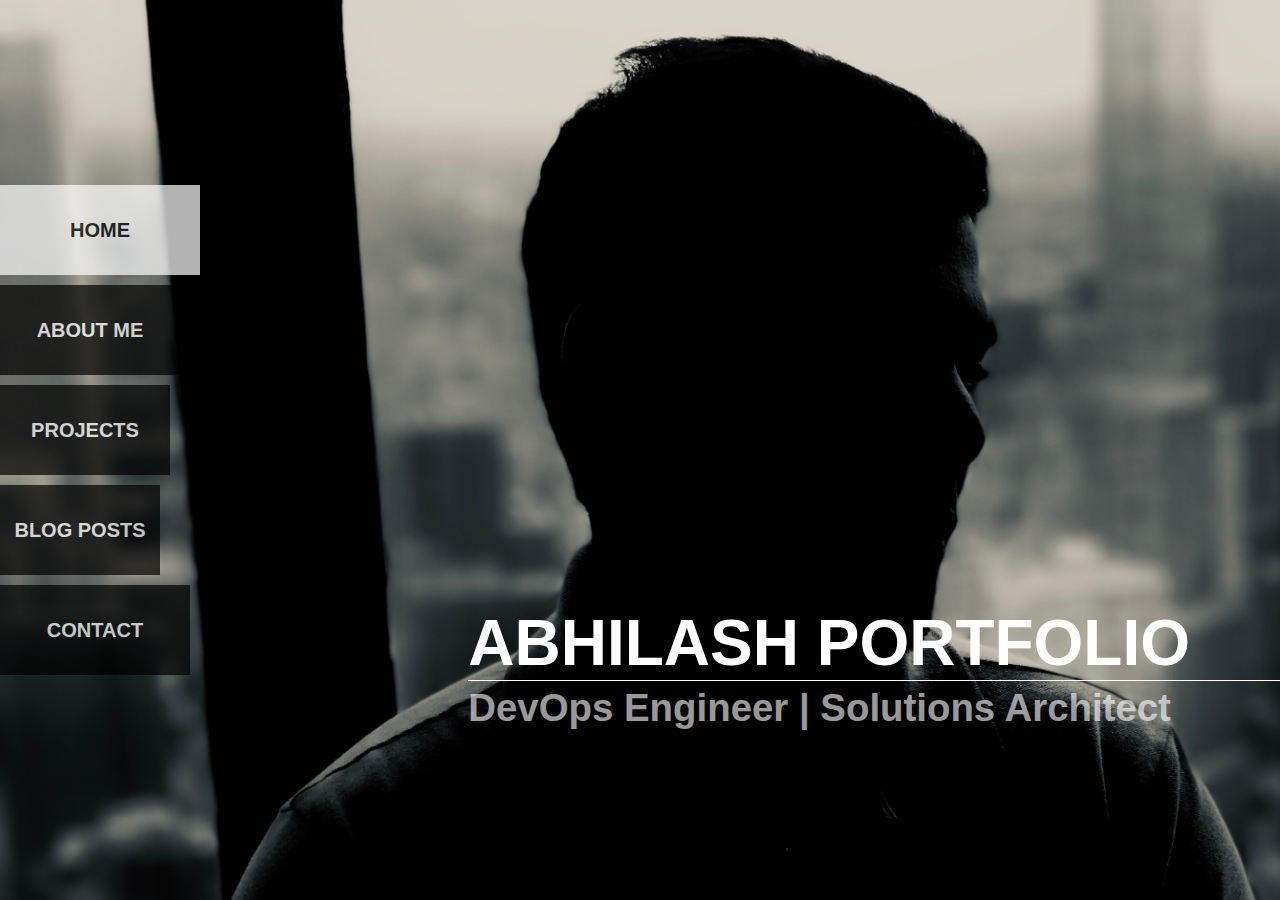
==== index.html @ 012e133e "fixed the navigation floating" ====
<!DOCTYPE HTML>
<html>
<head>

    <title></title>
    <meta name="viewport" content="width=device-width, initial-scale=1">
    <link rel="stylesheet" type="text/css" href="../css/style.css">
</head>
<body>

<div class="background">
<div class="nav">
  <a class="a active" href="#">HOME</a>
  <a class="b" href="#">ABOUT ME</a>
  <a class="c" href="#">PROJECTS</a>
  <a class="d" href="#">BLOG POSTS</a>
  <a class="e" href="#">CONTACT</a>
</div>

<div class="content">
  <div class="home">
    <h1>Abhilash Portfolio</h1>
    <h3>DevOps Engineer | Solutions Architect</h3>
  </div>

  <div class="aboutme">
    <p1 style="font-size:50px;">Hello!<br></p1>
    <p2><b> My name is Abhilash,</b> <br>
                    I am a <b>DevOps Engineer</b> from California and originally from India.<br>
                    I have been in the industry for nearly 9 years, and have been loving every minute of it.
                    In my spare time i love spending time on exploring and learning new things whether it may
                    be a new technology or place or new idea that popped in my brain
                    and if i am not doing any of these then i am probably spending time with my family or watching Netflix!&#128512;</p>
  </div>
  <div class="projects">
    <h1 style="font-size:20px;"><b>DevOps Engineer</b><br></h1>
    <p>Version Control System | Build/Deployment | Architect/Design<br>
        Automation | Cloud Computing | SDLC | Process Optimization<br>
        Agile | Microservices | Middleware | Java | .Net<br></p>
    <h1 style="font-size:20px;"><b>Senior System Software Specialist</b><br></h1>
    <p>Version Control System | Architect/Design | Cloud Computing<br>
       Automation | Waterfall | SDLC | Process Optimization<br>
       Agile | Microservices | Middleware | Java | .Net <br></p>
    <h1 style="font-size:20px;"><b>System Software Specialist</b><br></h1>
    <p>Version Control System | Build/Deployment | Middleware<br>
       Automation | SDLC | Process Optimization<br>
       Java | .Net<br></p>
  </div>
  <div class="blogposts">
    <h1><b>****Under construction****</b><br></h1>

  </div>
  <div class="contact">
    <h1 style="font-size:40px;"><b>Let's connect!</b><br></h1>
        <h2 style="font-size:20px;"><b>Email: rabhilash.devops@gmail.com<b/><br>
          <b>Phone: 731-217-9142<b/><br>
        </h2>
    <link rel="stylesheet" href="https://maxcdn.bootstrapcdn.com/font-awesome/4.7.0/css/font-awesome.min.css">
      <div class="wrapper">
         <a target="_blank" href="https://www.linkedin.com/in/ramagiriabhilash/"><i class="fa fa-3x fa-linkedin"></i></a>
         <a target="_blank" href="https://github.com/iabhee"><i class="fa fa-3x fa-github"></i>
      </div></a>
  </div>
</div>
<script type="text/javascript" src="../js/jquery-3.4.1.min.js"></script>
<script type="text/javascript">

  $(document).ready(function(){
    $('a').click(function(){
        var selected = $(this);
        $('a').removeClass('active');
        $(selected).addClass('active');
    });
    var $a = $('.a'),
    $b = $('.b'),
    $c = $('.c'),
    $d = $('.d'),
    $e = $('.e'),
    $home = $('.home'),
    $aboutme = $('.aboutme');
    $projects = $('.projects'),
    $blogposts = $('.blogposts');
    $contact = $('.contact');

    $a.click(function(){
      $home.fadeIn();
      $aboutme.fadeOut();
      $projects.fadeOut();
      $blogposts.fadeOut();
      $contact.fadeOut();
    });
    $b.click(function(){
      $aboutme.fadeIn();
      $home.fadeOut();
      $projects.fadeOut();
      $blogposts.fadeOut();
      $contact.fadeOut();
    });
    $c.click(function(){
      $projects.fadeIn();
      $home.fadeOut();
      $aboutme.fadeOut();
      $blogposts.fadeOut();
      $contact.fadeOut();
    });
    $d.click(function(){
      $blogposts.fadeIn();
      $projects.fadeOut();
      $aboutme.fadeOut();
      $home.fadeOut();
      $contact.fadeOut();
    });
    $e.click(function(){
      $contact.fadeIn();
      $blogposts.fadeOut();
      $projects.fadeOut();
      $aboutme.fadeOut();
      $home.fadeOut();
    });
  });

</script>
</body>
</html>
---- css/style.css ----
*{
  margin: 0;
  padding: 0;
  box-sizing: border-box;
}

html, body{
  width: 100%;
  height: 100%;
  font-size: 14px;
  font-weight: normal;

}

.background{
  width: 100%;
  height: 100%;
  background-image: url(../assets/images/background-bw.JPG);
  background-repeat: no-repeat;
  background-size: cover;
  position: relative;
  overflow-y: auto;
}
.nav{
  overflow: hidden;
  /*padding: 90px 10px;*/
  transition: 0.4s;
  width: 200px;
  height: auto;
  position: absolute;
  top: 20%;
  left: 0;
  z-index: 99;
}
.nav a{
  text-decoration: none;
  font-size: 20px;
  font-family: 'Six Caps', sans-serif;
  font-weight: bold;
  height: 90px;
  margin: 5px 0;
  float: left;
  display: inline-block;
  background-color: black;
  color: white;
  line-height: 90px;
  text-align: center;
  transition: 200ms;
  opacity: 0.7;

}
a.active, .nav a:hover{
  background-color: white;
  color: black;
  width: 100%
}
.a{
  width: 95%;
}
.b{
  width: 90%;
}
.c{
  width: 85%;
}
.d{
  width: 80%;
}
.e{
  width: 95%;
}
.content{
  position: absolute;
  width: 930px;
  min-height: 500px;
  height: auto;
  right: 0;
  top: 15%;
}
.home{
  position: absolute;
  right: 0;
  bottom: -100px;
  color: white;
  font-family: 'Six Caps', sans-serif;
  float: none;
}

.home h1{
  font-size: 5vw;
  padding-right: 90px;
  border-bottom: 1px solid white;
  text-transform: uppercase;

}
.home h3{
  font-size: 3vw;
  padding: 5px 0;
  opacity: 0.6;
}
.aboutme{
  position: absolute;
  right: 0;
  top: 50px;
  color: white;
  font-family: 'Six Caps', sans-serif;
  padding: 0 60px;
  display: none;

}
.aboutme p1{
  font-size: 1.5em;
  line-height: 30px;
  margin-bottom: 500px;
  margin-left: auto;
  margin-right: auto;

}
.aboutme p2{
  font-size: 1em;
  line-height: 40px;
  margin-bottom: 15px;
  margin-left: auto;
  margin-right: auto;
}

.projects{
  position: absolute;
  right: 0;
  bottom: 50px;
  color: white;
  font-family: 'Six Caps', sans-serif;
  display: none;
  line-height: 40px;
}
.projects h1{
  font-size: 20px;
  border-bottom: 1px solid white;
  text-align: center;
  line-height: 50px;
  padding-right: 90px;
}
.blogposts{
  position: absolute;
  right: 0;
  bottom: 180px;
  color: white;
  font-family: 'Six Caps', sans-serif;
  display: none;
}
.blogposts h1{
  font-size: 20px;
  text-align: center;
  padding-right: 90px;
}
.contact{
  position: absolute;
  right: 0;
  bottom: 0px;
  color: white;
  font-family: 'Six Caps', sans-serif;
  display: none;
}
.contact h1{
  font-size: 20px;
  text-align: center;
  padding-right: 90px;


}
body {
  text-align: bottom;
}
.wrapper {
  display: inline-flex;
  justify-content: center;
}
.wrapper i {
  padding: 10px;
  text-shadow: 0px 6px 8px rgba(0, 0, 0, 0.6);
  transition: all ease-in-out 150ms;
}
.wrapper a:nth-child(1) {
  color: #dd4b39;
}
.wrapper a:nth-child(2) {
  color: #4867AA;
}
.wrapper a:nth-child(3) {
  color: #1DA1F2;
}
.wrapper i:hover {
  margin-top: -3px;
  text-shadow: 0px 14px 10px rgba(0, 0, 0, 0.4);
}
#contact {

    position: fixed;
    text-align: center;

}
#copyright{
    position: fixed;
    width:100%;
    bottom:0;
}
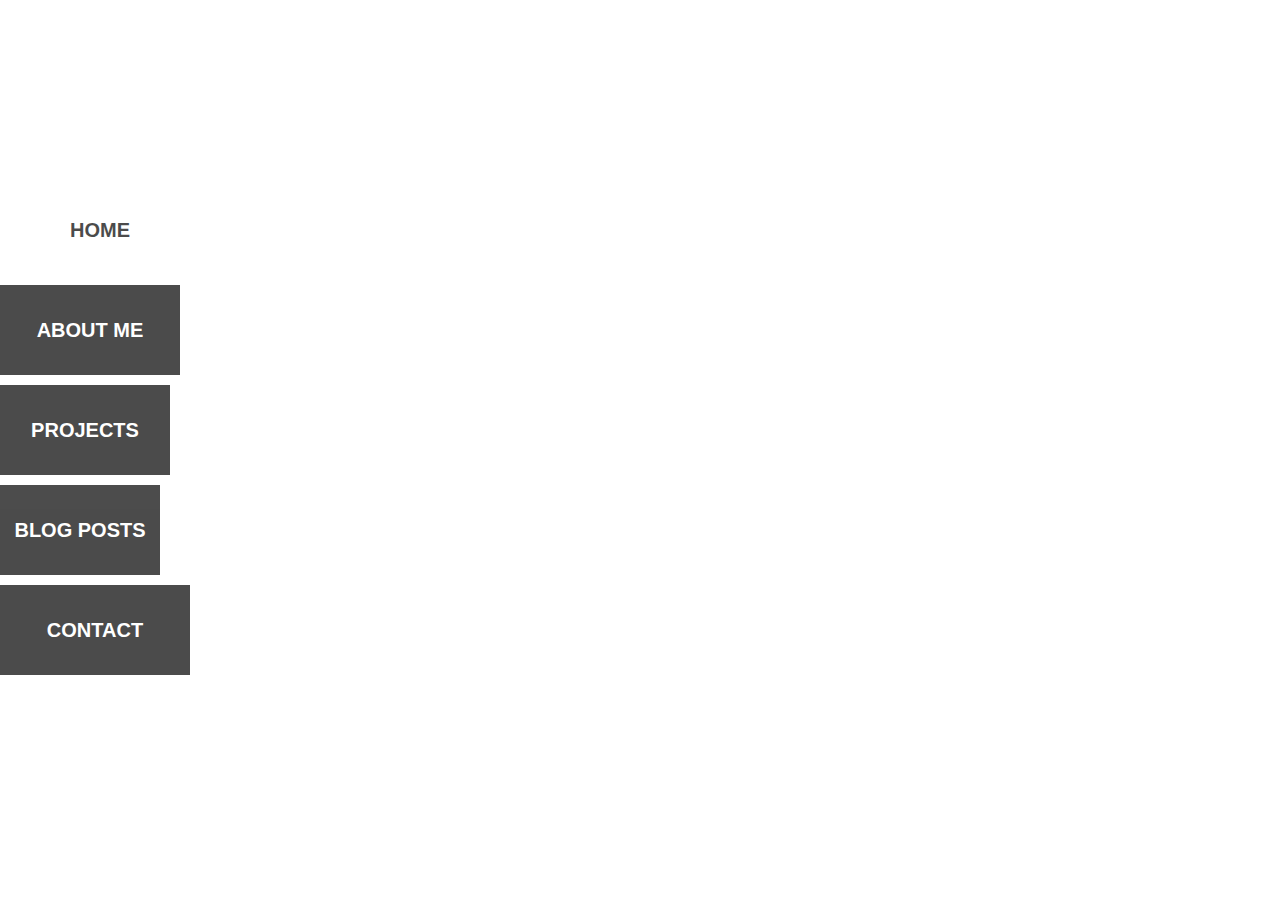
==== commit e06c18ad: "Update index.html" ====
--- a/index.html
+++ b/index.html
@@ -4,7 +4,7 @@
 
     <title></title>
     <meta name="viewport" content="width=device-width, initial-scale=1">
-    <link rel="stylesheet" type="text/css" href="../css/style.css">
+    <link rel="stylesheet" type="text/css" href="./css/style.css">
 </head>
 <body>
 
@@ -24,13 +24,10 @@
   </div>
 
   <div class="aboutme">
-    <p1 style="font-size:50px;">Hello!<br></p1>
-    <p2><b> My name is Abhilash,</b> <br>
-                    I am a <b>DevOps Engineer</b> from California and originally from India.<br>
-                    I have been in the industry for nearly 9 years, and have been loving every minute of it.
-                    In my spare time i love spending time on exploring and learning new things whether it may
-                    be a new technology or place or new idea that popped in my brain
-                    and if i am not doing any of these then i am probably spending time with my family or watching Netflix!&#128512;</p>
+    <p1 style="font-size:50px;">Hello! I am Abhilash.<br></p1>
+    <p2> .....I was born and raised in India and
+      I moved to United States later after my graduation to pursue my higher education and eventually gain some work experience before moving back home. I started my career nearly eight years ago as a Build and Release Engineer and later transitioned in to DevOps as DevOps mindset and Cloud Computing had been evolving to cover the gap between developer/operations and have been loving every minute of it. I am really suprised with how the technology is advancing and how the organizations are adopting and changing rapidly. I became so obsessed that i had to learn all these technologies to keep up with outside world and made me aim towards learning AWS, containers, orchestration.
+      In spare time, i like to explore new things whether it may be a new technology or place or new idea and if i am not doing any of these then i am probably spending time with my family or watching Netflix!&#128512;</p2>
   </div>
   <div class="projects">
     <h1 style="font-size:20px;"><b>DevOps Engineer</b><br></h1>
@@ -62,7 +59,7 @@
       </div></a>
   </div>
 </div>
-<script type="text/javascript" src="../js/jquery-3.4.1.min.js"></script>
+<script type="text/javascript" src="./js/jquery-3.4.1.min.js"></script>
 <script type="text/javascript">
 
   $(document).ready(function(){
--- a/css/style.css
+++ b/css/style.css
@@ -15,7 +15,7 @@
 .background{
   width: 100%;
   height: 100%;
-  background-image: url(../assets/images/background-bw.JPG);
+  background-image: url(../assets/images/backgroundme.jpg);
   background-repeat: no-repeat;
   background-size: cover;
   position: relative;
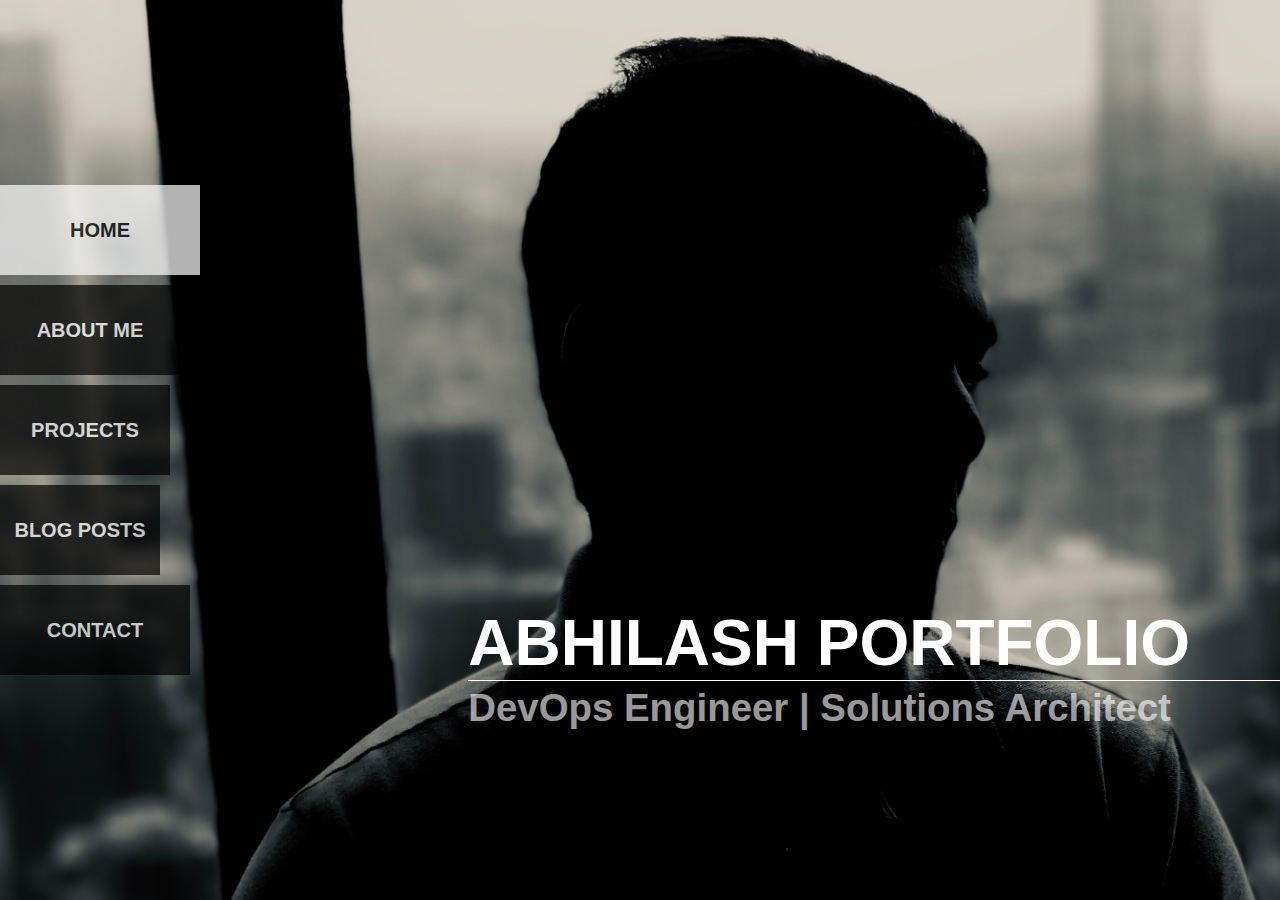
==== commit ba9be0e3: "updated the title tag" ====
--- a/index.html
+++ b/index.html
@@ -2,7 +2,7 @@
 <html>
 <head>
 
-    <title></title>
+    <title>Porfolio of Abhilash Ramagiri</title>
     <meta name="viewport" content="width=device-width, initial-scale=1">
     <link rel="stylesheet" type="text/css" href="./css/style.css">
 </head>
--- a/css/style.css
+++ b/css/style.css
@@ -15,7 +15,7 @@
 .background{
   width: 100%;
   height: 100%;
-  background-image: url(../assets/images/backgroundme.jpg);
+  background-image: url(../assets/images/background-bw.jpg);
   background-repeat: no-repeat;
   background-size: cover;
   position: relative;
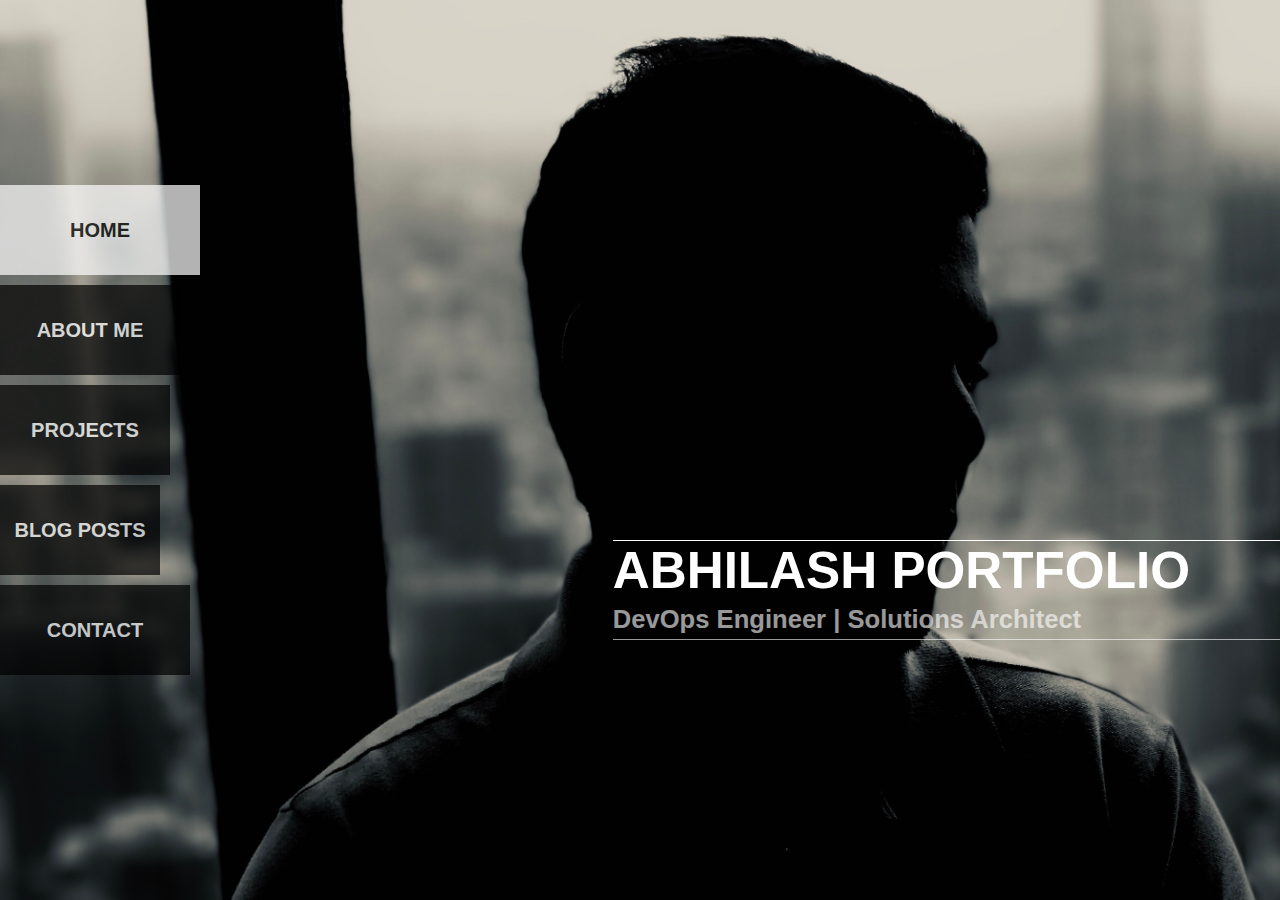
==== commit 66f74738: "Update index.html" ====
--- a/index.html
+++ b/index.html
@@ -2,7 +2,7 @@
 <html>
 <head>
 
-    <title>Porfolio of Abhilash Ramagiri</title>
+    <title>Portfolio of Abhilash Ramagiri</title>
     <meta name="viewport" content="width=device-width, initial-scale=1">
     <link rel="stylesheet" type="text/css" href="./css/style.css">
 </head>
@@ -44,8 +44,9 @@
        Java | .Net<br></p>
   </div>
   <div class="blogposts">
-    <h1><b>****Under construction****</b><br></h1>
-
+    <h1><b>Ansible Role to install Jenkins on AWS EC2 instance</b><br></h1>
+      <p>Click <a href="https://github.com/iabhee/ansible-jenkins-ec2">here</a> to go to GitHub Repo.</p>
+      
   </div>
   <div class="contact">
     <h1 style="font-size:40px;"><b>Let's connect!</b><br></h1>
--- a/css/style.css
+++ b/css/style.css
@@ -80,23 +80,25 @@
 .home{
   position: absolute;
   right: 0;
-  bottom: -100px;
+  bottom: -5px;
   color: white;
   font-family: 'Six Caps', sans-serif;
   float: none;
 }
 
 .home h1{
-  font-size: 5vw;
-  padding-right: 90px;
-  border-bottom: 1px solid white;
+  font-size: 4vw;
+  padding-right: 90px;
+  border-top: 1px solid white;
   text-transform: uppercase;
 
 }
 .home h3{
-  font-size: 3vw;
+  font-size: 2vw;
   padding: 5px 0;
   opacity: 0.6;
+  border-bottom: 1px solid white;
+
 }
 .aboutme{
   position: absolute;
